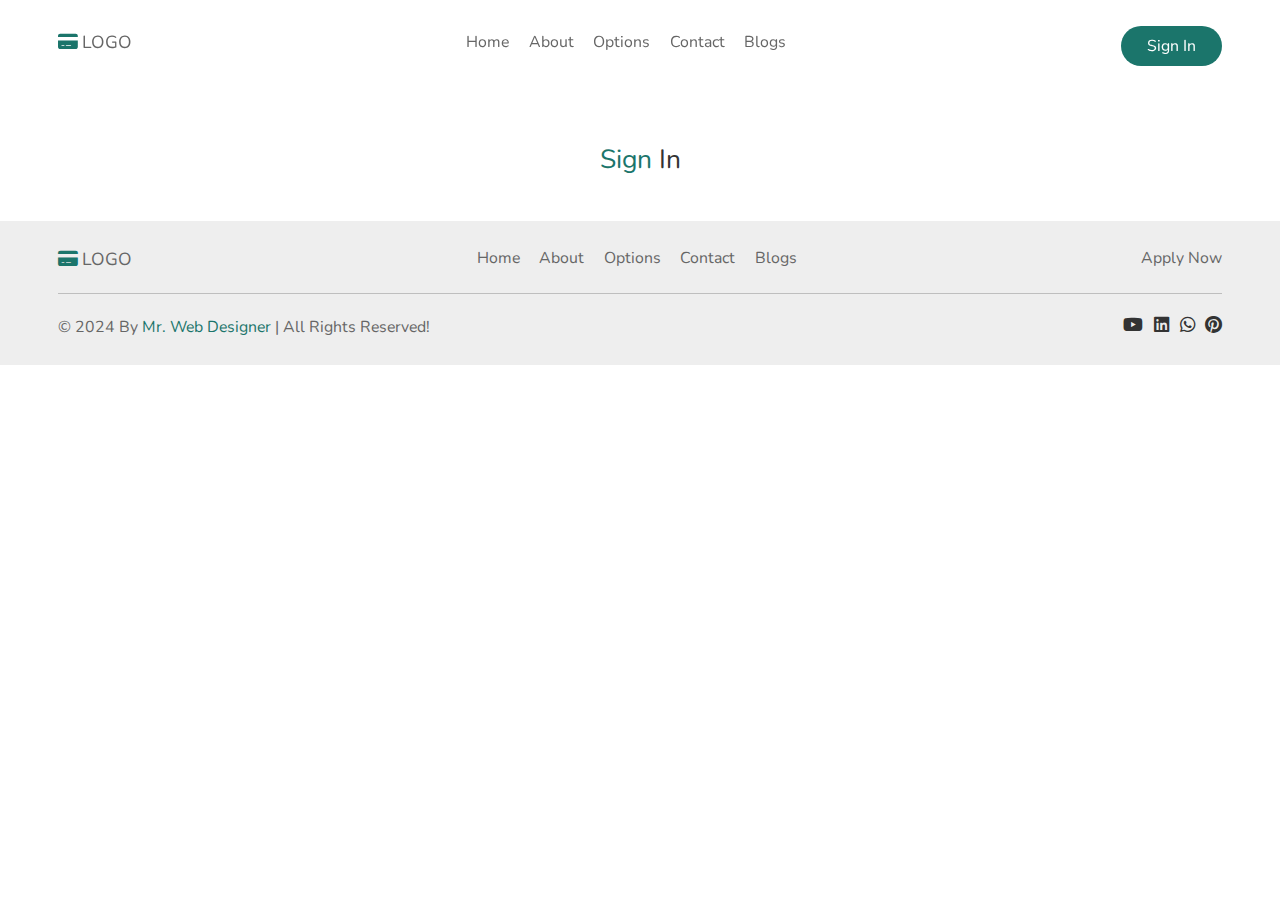
==== signin/index.html @ adf94781 "공통 부분 수정" ====
<!DOCTYPE html>
<html lang="ko">
<head>
    <meta charset="UTF-8">
    <meta name="viewport" content="width=device-width, initial-scale=1.0">
    <title>card website</title>
    <!-- style link -->
     <link rel="stylesheet" href="../css/style.css">
</head>
<body>
    <!-- header section start -->
    <header class="header">
        <section class="flex">
            <a href="#" class="logo"><i class="fas fa-credit-card"></i>LOGO</a>
        <nav class="navbar">
            <a href="#home">Home</a>
            <a href="#about">About</a>
            <a href="#options">Options</a>
            <a href="#contact">Contact</a>
            <a href="#blogs">Blogs</a>
        </nav>
        <a href="/signin" class="btn">Sign In</a>
        <!-- 1000 이하일 때 메뉴 작업 -->
        <div id="menu-btn" class="fas fa-bars-staggered"></div>
        </section>
    </header>
    <!-- header section end -->
    
    <!-- login section start -->
     <section class="signin" style="margin-top: 10rem;">
        <div class="heading"><span>sign</span> in</div>
     </section>
    <!-- login section end -->
    
    <!-- footer section start -->
    <footer class="footer">
        <section>
            <div class="flex">
                <a href="#" class="logo"><i class="fas fa-credit-card"></i>LOGO</a>
                <nav class="link">
                    <a href="#home">Home</a>
                    <a href="#about">About</a>
                    <a href="#options">Options</a>
                    <a href="#contact">Contact</a>
                    <a href="#blogs">Blogs</a>
                </nav>
                <a href="#" class="extra-link">Apply Now</a> 
            </div>
            <div class="credit">
                <p>&copy; 2024 By <span>Mr. Web Designer</span> | All Rights Reserved!</p>
                <div class="share">
                    <a href="#" class="fa-brands fa-youtube"></a>
                    <a href="#" class="fa-brands fa-linkedin"></a>
                    <a href="#" class="fa-brands fa-whatsapp"></a>
                    <a href="#" class="fa-brands fa-pinterest"></a>
                </div>
            </div>
        </section>
    </footer>
    <!-- footer section end -->
</body>
</html>
---- css/style.css ----
/* font awesome cdn link */
@import url('https://cdnjs.cloudflare.com/ajax/libs/font-awesome/6.6.0/css/all.min.css');

/* google fonts cdn link */
@import url('https://fonts.googleapis.com/css2?family=Nunito:ital,wght@0,200..1000;1,200..1000&display=swap');

:root {
    --main-color: #1B756B;
    --black: #333;
    --white: #fff;
    --light-bg: #DBFDEA;
    --light-color666: #666;
    --light-colorEEE: #eee;
    --light-white: rgba(255, 255, 255, 0.3);
    --box-shadow: 0 0.5rem 1rem rgba(0, 0, 0, 0.1);
    --border: 0.1rem solid rgba(0, 0, 0, 0.2);
}

* {
    font-family: "Nunito", sans-serif;
    box-sizing: border-box;
    margin: 0;
    padding: 0;
    text-decoration: none;
    border: none;
    outline: none;
    text-transform: capitalize;
    transition: 0.2s linear;
}

html {
    font-size: 65%;
    scroll-behavior: smooth;
    overflow-x: hidden;
    scroll-padding-top: 8rem;
}

::-webkit-scrollbar {
    width: 1rem;
}

::-webkit-scrollbar-track {
    background-color: transparent;
}

::-webkit-scrollbar-thumb {
    background-color: var(--main-color);
}

section {
    margin: 0 auto;
    max-width: 1200px;
    padding: 3rem 2rem;
}

.btn {
    display: inline-block;
    margin-top: 1rem;
    cursor: pointer;
    padding: 1rem 3rem ;
    font-size: 1.8rem;
    color: var(--white);
    background-color: var(--main-color);
    border-radius: 5rem;
    overflow: hidden;
    position: relative;
    z-index: 0;
}

.btn i {
    margin-left: 0.5rem;
}

.btn:hover i {
    margin-left: 1rem;
}

.btn::before {
    content: "";
    position: absolute;
    top: 0;
    right: 0;
    width: 0%;
    height: 100%;
    z-index: -1;
    background-color: var(--black);
    border-radius: 5rem;
    transition: 0.2s linear;
}

.btn:hover::before {
    left: 0;
    width: 100%;
}

.btn-2 {
    display: inline-block;
    margin-top: 1rem;
    font-size: 1.8rem;
    color: var(--main-color);
}

.btn-2 i {
    margin-left: 0.5rem;    
}

.btn-2:hover i {
    margin-left: 1rem;
}

.heading {
    margin-bottom: 2rem;
    padding-top: 3rem;
    text-align: center;
    font-size: 3rem;
    color: var(--black);
}

.heading span {
    color: var(--main-color);
}

.header {
    position: fixed;
    top: 0;
    left: 0;
    right: 0;
    z-index: 1000;
}

.header .flex {
    display: flex;
    align-items: center;
    justify-content: space-between;
    padding: 2rem;
}

.header.active {
    background-color: var(--white);
    box-shadow: var(--box-shadow);
}

.header .flex .logo {
    font-size: 2rem;
    color: var(--light-color666);
}

.header .flex .logo i {
    margin-right: 0.5rem;
    color: var(--main-color);
}

.header .flex .navbar a {
    margin: 0 1rem;
    font-size: 1.8rem;
    color: var(--light-color666);
}

.header .flex .navbar a:hover {
    color: var(--main-color);
}

#menu-btn {
    display: none;
    font-size: 2.5rem;
    color: var(--light-color666);
}

.home {
    background: linear-gradient(180deg, var(--light-bg), var(--white));
    padding-top: 10rem;
}

.home .flex {
    display: flex;
    flex-wrap: wrap-reverse;
    align-items: center;
    gap: 2rem;
}

.home .flex .content {
    flex: 1 1 40rem;
}

.home .flex .content h3 {
    font-size: 4rem;
    color: var(--black);
}

.home .flex .content span {
    color: var(--main-color);
}

.home .flex .content p {
    line-height: 1.6;
    font-size: 1.6rem;
    padding: 0.8rem 0;
    color: var(--light-color666);
}

.home .flex .image {
    flex: 1 1 40rem;
}

.home .flex .image img {
    width: 100%;
    animation: float 3s ease-out infinite;
}

.partners .box-container {
    padding: 2rem 0;
    display: grid;
    grid-template-columns: repeat(auto-fit, 16rem);
    gap: 2.5rem;
    align-items: center;
    justify-content: space-around;
}

.partners .box-container .box {
    width: 100%;

}

.about .heading {
    text-align: left;
}

.about .row {
    display: flex;
    flex-wrap: wrap;
    gap: 2rem;
    align-items: center;
}

.about .row .images {
    flex: 1 1 45rem;
    position: relative;
    z-index: 0;
}

.about .row .images:hover {
    transform: scale(0.8);
}

.about .row .images::before {
    content: "";
    position: absolute;
    top: 0;
    left: 0;
    height: 100%;
    width: 50%;
    border-radius: 0.5rem;
    background: linear-gradient(150deg, var(--white), var(--main-color));
    z-index: -1;
    transition: 0.2s linear;
}

.about .row .images:hover::before {
    transform: translateX(20%) rotate(90deg);
    width: 60%;
}

.about .row .images img {
    width: 100%;
}

.about .row .content {
    flex: 1 1 45rem;
} 

.about .row .content h3 {
    font-size: 4rem;
    color: var(--black);
}

.about .row .content span {
    color: var(--main-color);
}

.about .row .content p {
    line-height: 1.6;
    font-size: 1.6rem;
    padding: 0.8rem 0;
    color: var(--light-color666);
}

.about .box-container {
    display: flex;
    flex-wrap: wrap;
    gap: 3rem;
    margin-top: 3rem;
}

.about .box-container .box {
    flex: 1 1 20rem;
}

.about .box-container .box .info {
    display: flex;
    align-items: center;
    gap: 1rem;
    margin-bottom: 1rem;
}

.about .box-container .box .info img {
    height: 4.6rem;
}

.about .box-container .box .info h3 {
    font-size: 2rem;
    color: var(--black);
}

.about .box-container .box p {
    font-size: 1.6rem;
    line-height: 3rem;
    color: var(--light-color666);
}

.options {
    background-color: var(--light-colorEEE);
}

.options .box-container {
    display: grid;
    grid-template-columns: repeat(auto-fit, 35rem);
    align-items: flex-start;
    justify-content: center;
    gap: 2rem;
}

.options .box-container .box {
    border-radius: 0.5rem;
    background-color: var(--white);
    border: var(--border);
    box-shadow: var(--box-shadow);
    padding: 2rem;
    margin-top: 5rem;
    text-align: center;
}

.options .box-container .box img {
    height: 20rem;
    width: 30rem;
    border-radius: 1rem;
    transform: translateY(-5rem);
    object-fit: cover;
}

.options .box-container .box:hover img {
    transform: translateY(-7rem);
}

.options .box-container .box h3 {
    margin-top: -4rem;
    margin-bottom: 1rem;
    font-size: 3rem;
    color: var(--black);
}

.options .box-container .box p {
    font-size: 1.6rem;
    line-height: 3rem;
    color: var(--light-color666);
    padding: 0.2rem 0;
}

.options .box-container .box .info {
    border-top: var(--border);
    margin-top: 1.5rem;
    padding: 1rem 0;
}

.options .box-container .box .info span {
    color: var(--black);
}
 
@keyframes float {
    0%, 100% {
        transform: translateY(0);
    }
    50% {
        transform: translateY(-2rem);
    }
}

.steps .box-container {
    display: grid;
    grid-template-columns: repeat(auto-fit, 35rem);
    align-items: flex-start;
    justify-content: center;
    gap: 2rem;
}

.steps .box-container .box {
    padding: 2rem;
    position: relative;
    text-align: center;
}

.steps .box-container .box::before {
    content: "01";
    position: absolute;
    top: 0;
    left: 0;
    height: 100%;
    width: 100%;
    display: flex;
    align-items: center;
    justify-content: center;
    color: var(--black);
    background-color: var(--light-colorEEE);
    border-radius: 0.5rem;
    transition: 0.3s ease-in-out;
    font-size: 5rem;
}

.steps .box-container .box:hover::before {
    top: 1rem;
    left: 1rem;
    height: 5rem;
    width: 6rem;
    font-size: 2.5rem;
}

.steps .box-container .box:nth-child(2)::before {
    content: "02";
}

.steps .box-container .box:nth-child(3)::before {
    content: "03";
}

.steps .box-container .box img {
    height: 7rem;
}

.steps .box-container .box h3 {
    font-size: 2rem;
    color: var(--black);
    margin: 0.5rem;
}

.steps .box-container .box p {
    font-size: 1.6rem;
    line-height: 3rem;
    color: var(--light-color666);
}

.reviews {
    background: url('../img/review-bg.png') no-repeat;
    background-size: cover;
    background-position: center;
    background-attachment: fixed;
}

.reviews .row {
    display: flex;
    flex-wrap: wrap;
    gap: 2rem;
    align-items: center;
}

.reviews .row .content {
    flex: 1 1 40rem;
}

.reviews .row .content h3 {
    font-size: 2.5rem;
    color: var(--white);
    margin-bottom: 1.5rem;
}

.reviews .row .content p {
    font-size: 1.6rem;
    line-height: 3rem;
    color: var(--white);
}

.reviews .row .slider-container {
    flex: 1 1 40rem;
}

.reviews .row .slider-container .slide {
    padding: 2rem 2.5rem;
    background-color: var(--white);
    box-shadow: var(--box-shadow);
    border-radius: 0.5rem;
    user-select: none;
    display: none;
}

.reviews .row .slider-container .slide.active {
    display: inline-block;
    animation: slide 0.4s ease-out backwards;
}

@keyframes slide {
    0% {
        opacity: 0;
        scale: 0.5;
    }
}

.reviews .row .slider-container .slide p {
    color: var(--light-color666);
    font-size: 1.6rem;
    line-height: 3rem;
    animation: slide 0.4s 0.2s ease-out backwards;
}

.reviews .row .slider-container .slide .user {
    display: flex;
    align-items: center;
    gap: 1.5rem;
    padding-top: 1.5rem;
    margin-top: 1.5rem;
    border-top: var(--border);
    animation: slide 0.4s 0.4s ease-out backwards;
}

.reviews .row .slider-container .slide .user img {
    height: 6rem;
    width: 6rem;
    border-radius: 50%;
    object-fit: cover; 
}

.reviews .row .slider-container .slide h3 {
    font-size: 1.6rem;
    color: var(--black);
    margin-bottom: 0.2rem;
}

.reviews .row .slider-container .slide .stars i {
    font-size: 1.6rem;
    color: var(--main-color);
}

.reviews .row .slider-container .slide .fa-quote-right {
    font-size: 6rem;
    color: var(--black);
    margin-left: auto;
}

.reviews .row .slider-container .controls {
    color: var(--white);
    text-align: center;
    margin-top: 2.5rem;
}

.reviews .row .slider-container .controls div {
    font-size: 2.5rem;
    margin: 0 1.5rem;
    cursor: pointer;
}

.reviews .row .slider-container .controls div:hover {
    color: var(--light-white);
}

.download .row {
    display: flex;
    flex-wrap: wrap;
    align-items: center;
    gap: 3rem;
}

.download .row .box-container {
    flex: 1 1 40rem;
    display: flex;
    flex-wrap: wrap;
    align-items: center;
    gap: 1.5rem;
}

.download .row .box-container .box {
    flex: 1 1 20rem;
    padding: 2rem 2.5rem;
    border-radius: 0.5rem;
    background-color: var(--light-colorEEE);
}

.download .row .box-container .box .icon {
    font-size: 3.2rem;
    color: var(--main-color);
    margin-bottom: 2rem;
}

.download .row .box-container .box h3 {
    font-size: 2rem;
}

.download .row .content {
    flex: 1 1 40rem;

}
.download .row .content h3 {
    font-size: 3.6rem;
    color: var(--black);
    margin-bottom: 0.5rem;
}

.download .row .content h3 span {
    color: var(--main-color);
}

.download .row .content p {
    font-size: 1.6rem;
    line-height: 3rem;
    color: var(--light-color666);
    padding: 0.5rem 0;
}

.contact .row {
    display: flex;
    flex-wrap: wrap-reverse;
}

.contact .row .image {
    flex: 1 1 40rem;
}

.contact .row .image img {
    height: 100%;
    width: 100%;
    object-fit: cover;
}

.contact .row .form {
    flex: 1 1 40rem;
    background-color: var(--main-color);
    display: flex;
    align-items: center;
    justify-content: center;
    padding: 5rem 2rem;
}

.contact .row .form .box {
    max-width: 60rem;
    text-align: center;
}

.contact .row .form h3 {
    color: var(--white);
    font-size: 2.4rem;
    margin-bottom: 2rem;
}

.contact .row .form .flex {
    display: flex;
    flex-wrap: wrap;
    gap: 1rem;
}

.contact .row .form .flex .input {
    flex: 1 1 25rem;
}

.contact .row .form .input,
.contact .row .form textarea {
    padding: 1rem 1.2rem;
    border-radius: 0.5rem;
    font-size: 1.5rem;
    color: var(--light-color666);
    text-transform: none;
} 

.contact .row .form textarea {
    margin-top: 1rem;
    width: 100%;
    resize: none;
    height: 12.5rem;
}

.contact .row .form .btn {
    background-color: var(--white);
    color: var(--light-color666);
}

.contact .row .form .btn:hover {
    background-color: var(--black);
    color: var(--white);
}

.blogs .box-container {
    display: grid;
    grid-template-columns: repeat(auto-fit, 35rem);
    align-items: flex-start;
    justify-content: center;
    gap: 2rem;
}

.blogs .box-container .box img {
    height: 20rem;
    width: 100%;
    border-radius: 0.5rem;
    object-fit: cover;
}

.blogs .box-container .box .info {
    margin: 1.5rem 0;
    display: flex;
    align-items: center;
    justify-content: space-between;
    background-color: var(--light-colorEEE);
    padding: 1rem 1.5rem;
    border-radius: 0.5rem;
}

.blogs .box-container .box .info a {
    font-size: 1.6rem;
}

.blogs .box-container .box .info a i {
    color: var(--main-color);
    margin-right: 0.5rem;
}

.blogs .box-container .box .info a span {
    color: var(--light-color666);
}

.blogs .box-container .box .info a:hover span {
    text-decoration: underline;
}

.blogs .box-container .box h3 {
    font-size: 2rem;
    color: var(--black);
    margin: 0.5rem 0;
}

.blogs .box-container .box p {
    color: var(--light-color666);
    font-size: 1.6rem;
    line-height: 3.2rem;
    margin: 0.5rem 0;
}

.newsletter {
    padding: 2rem;
}

.newsletter section {
    background-image: url(../img/newsletter-bg.png);
    background-size: cover;
    background-position: center;
    border-radius: 1rem;
}

.newsletter section form {
    max-width: 60rem;
    margin: 0 auto;
    text-align: center;
}

.newsletter section form h3 {
    font-size: 3rem;
    color: var(--white);
}

.newsletter section form p {
    color: var(--white);
    font-size: 1.6rem;
    line-height: 3rem;
    padding: 1rem 0;
}

.newsletter section .flex {
    margin-top: 1rem;
    display: flex;
    border-radius: 5rem;
    background-color: var(--white);
    padding: 1.5rem;
}

.newsletter section .flex input[type="text"] {
    width: 100%;
    padding: 0 1rem;
    font-size: 1.4rem;
    color: var(--light-color666);
    text-transform: none;
}

.newsletter section .flex input[type="submit"] {
    border-radius: 5rem;
    padding: 1rem 2rem;
    cursor: pointer;
    background-color: var(--black);
    color: var(--white);
    font-size: 1.4rem;
}

.newsletter section .flex input[type="submit"]:hover {
    background-color: var(--main-color);
}

.footer {
    background-color: var(--light-colorEEE);
}

.footer .flex {
    display: flex;
    gap: 2rem;
    margin-bottom: 2.5rem;
    border-bottom: var(--border);
    padding-bottom: 2.5rem;
    justify-content: space-between;
}

.footer .flex .logo {
    font-size: 2rem;
    color: var(--light-color666);
}

.footer .flex .logo i {
    margin-right: 0.5rem;
    color: var(--main-color);
}

.footer .flex .link a {
    margin: 0 1rem;
    font-size: 1.8rem;
    color: var(--light-color666);
}

.footer .flex .link a:hover {
    color: var(--black);
}

.footer .flex .extra-link {
    font-size: 1.8rem;
    color: var(--light-color666);
}

.footer .flex .extra-link:hover {
    color: var(--black);
}

.footer .credit {
    display: flex;
    gap: 2rem;
    justify-content: space-between;
}

.footer .credit p {
    font-size: 1.8rem;
    color: var(--light-color666);
}

.footer .credit p span {
    color: var(--main-color);
}

.footer .credit .share a {
    font-size: 2rem;
    color: var(--black);
    margin-left: 1rem;
}

.footer .credit .share a:hover {
    color: var(--main-color);
}

/* media queries */
@media (max-width: 1280px) {
    html {
        font-size: 55%;
        scroll-padding-top: 6.5rem;
    }
}

@media (max-width: 768px) {
    #menu-btn {
        display: inline-block;
    }
    #menu-btn.fa-xmark {
        transform: rotate(90deg);
    }
    .header .flex .btn {
        display: none;
    }
    .header .flex {
        position: relative;
    }
    .header .flex .navbar {
        position: absolute;
        top: 100%;
        left: 0;
        right: 0;
        background-color: var(--light-white);
        backdrop-filter: blur(1rem);
        padding: 1rem;
        border-top: var(--border);
        clip-path: polygon(0 0, 100% 0, 100% 0, 0 0);
    }
    .header .flex .navbar.active {
        clip-path: polygon(0 0, 100% 0, 100% 100%, 0 100%);
    }
    .header .flex .navbar a {
        display: block;
        font-size: 2.5rem;
        margin: 2rem;         
    }
    .home .flex .content h3 {
        font-size: 2.5rem;
    }
    .about .row .content h3 {
        font-size: 2.5rem;
    }
    .footer .flex {
        flex-flow: column;
        align-items: center;
    }     
    .footer .flex .link  a {
        display: block;
        margin: 2rem 0;
    }
    .footer .credit {
        flex-flow: column;
        align-items: center;
    }                                                                       
}
@media (max-width: 480px) {
    html {
        font-size: 50%;
    }
}
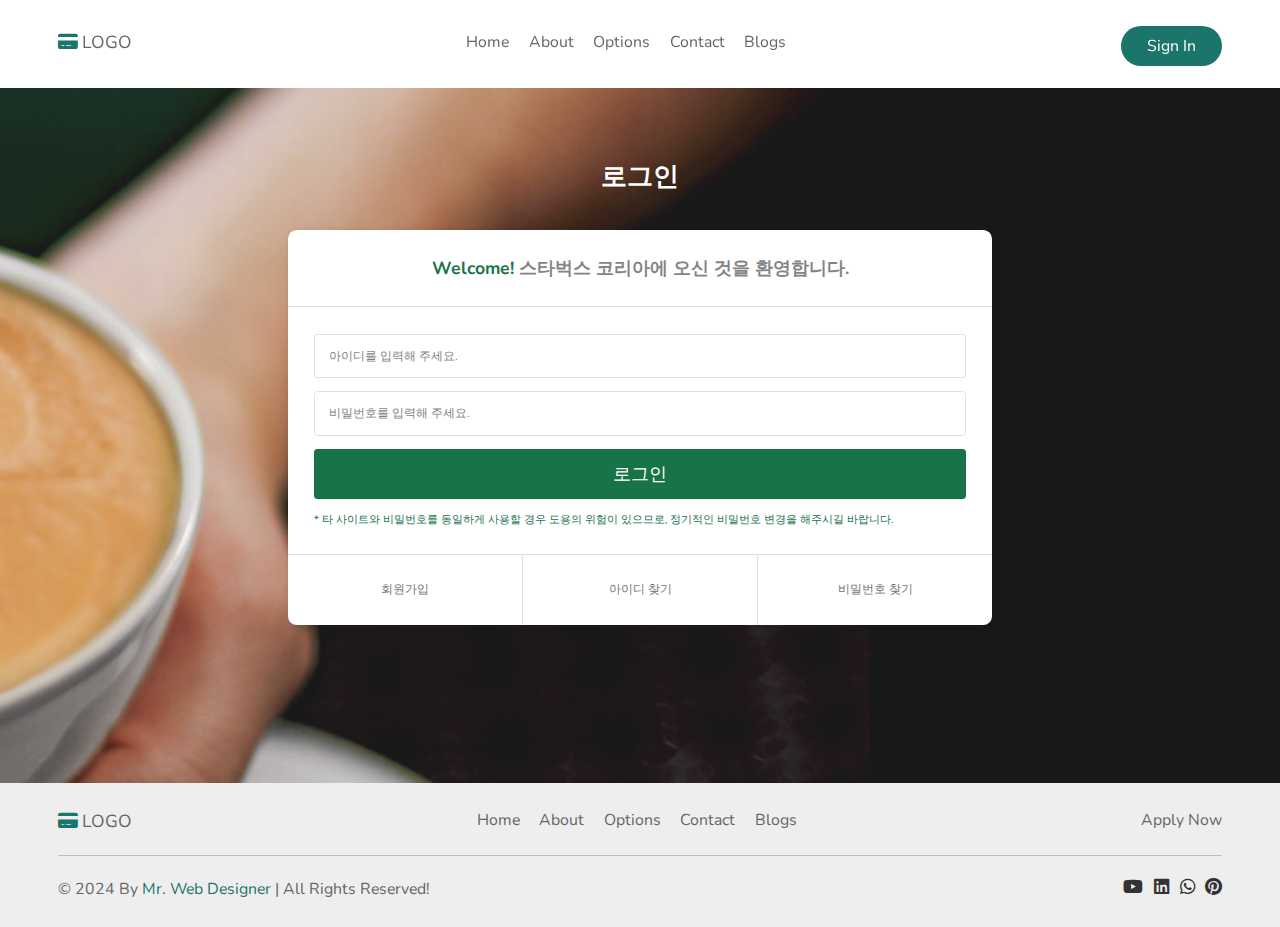
==== commit be0db7c6: "로그인 페이지 완성" ====
--- a/signin/index.html
+++ b/signin/index.html
@@ -6,18 +6,19 @@
     <title>card website</title>
     <!-- style link -->
      <link rel="stylesheet" href="../css/style.css">
+     <link rel="stylesheet" href="../css/signin.css">
 </head>
 <body>
     <!-- header section start -->
     <header class="header">
         <section class="flex">
-            <a href="#" class="logo"><i class="fas fa-credit-card"></i>LOGO</a>
+            <a href="/" class="logo"><i class="fas fa-credit-card"></i>LOGO</a>
         <nav class="navbar">
-            <a href="#home">Home</a>
-            <a href="#about">About</a>
-            <a href="#options">Options</a>
-            <a href="#contact">Contact</a>
-            <a href="#blogs">Blogs</a>
+            <a href="/#home">Home</a>
+            <a href="/#about">About</a>
+            <a href="/#options">Options</a>
+            <a href="/#contact">Contact</a>
+            <a href="/#blogs">Blogs</a>
         </nav>
         <a href="/signin" class="btn">Sign In</a>
         <!-- 1000 이하일 때 메뉴 작업 -->
@@ -27,9 +28,25 @@
     <!-- header section end -->
     
     <!-- login section start -->
-     <section class="signin" style="margin-top: 10rem;">
-        <div class="heading"><span>sign</span> in</div>
-     </section>
+     <div class="signin">
+        <section>
+            <div class="heading"><span>로그인</span></div>
+            <div class="signin_card">
+                <h2><span>Welcome!</span> 스타벅스 코리아에 오신 것을 환영합니다.</h2>
+                <form action="">
+                    <input type="text" placeholder="아이디를 입력해 주세요.">
+                    <input type="text" placeholder="비밀번호를 입력해 주세요.">
+                    <input type="submit" value="로그인">
+                    <p>* 타 사이트와 비밀번호를 동일하게 사용할 경우 도용의 위험이 있으므로, 정기적인 비밀번호 변경을 해주시길 바랍니다.</p>
+                </form>
+                <div class="action">
+                    <a href="#">회원가입</a>
+                    <a href="#">아이디 찾기</a>
+                    <a href="#">비밀번호 찾기</a>
+                </div>
+            </div>
+        </section>
+     </div>
     <!-- login section end -->
     
     <!-- footer section start -->
--- a/css/signin.css
+++ b/css/signin.css
@@ -0,0 +1,95 @@
+@charset "UTF-8";
+@import url("style.css");
+
+.signin {
+
+    margin-top: 10rem;
+    padding: 2rem 0 15rem;
+    background: url(../img/menu_bimg1.jpg) no-repeat;
+    opacity: 0.9;
+    background-position: center;
+    background-size: cover;
+}
+
+.signin .heading {
+    font-size: 3rem;
+    font-weight: 700;
+    margin-bottom: 4rem;
+}
+
+.signin .heading span {
+    color: #fff;
+}
+
+.signin .signin_card {
+    max-width: 80rem;
+    background-color: #fff;
+    /* padding: 5rem; */
+    border-radius: 1rem;
+    box-shadow: 0.5rem 0.5rem 1rem rgba(0, 0, 0, 0.3);
+    color: #777;
+    margin: 0 auto;
+}
+
+.signin .signin_card h2 {
+    font-size: 2rem;
+    text-align: center;
+    padding: 3rem;
+    border-bottom: 1px solid #ddd;
+}
+
+.signin .signin_card h2 span {
+    color: #006633;
+}
+
+.signin .signin_card form {
+    padding: 3rem;
+    /* text-align: center; */
+}
+
+.signin .signin_card form input {
+    width: 100%;
+    margin-bottom: 1.5rem;
+    border: 1px solid #ddd;
+    border-radius: 0.4rem;
+    padding: 1.5rem;
+    box-sizing: border-box;
+    outline: none;
+    font-size: 1.4rem;
+}
+
+.signin .signin_card form input[type="submit"] {
+    background-color: #006633;
+    color: #fff;
+    border: none;
+    font-size: 2rem;
+    cursor: pointer;
+}
+
+.signin .signin_card form p {
+    font-size: 1.2rem;
+    color: #006633;
+}
+
+.signin .signin_card .action {
+    display: flex; /* 아이템 수평 정렬 */
+    border-top: 1px solid #ddd;
+}
+
+.signin .signin_card .action a {
+    flex-grow: 1; /* 아이템 증가 너비 */ 
+    flex-basis: 0; /* 아이템 기본 너비 */
+    text-align: center;
+    font-size: 1.4rem;
+    color: #666;
+    padding: 3rem;
+    border-right: 1px solid #ddd;
+}
+
+.signin .signin_card .action a:last-child {
+    border-right: none;
+}
+
+.signin .signin_card .action a:hover {
+    text-decoration: underline;
+}